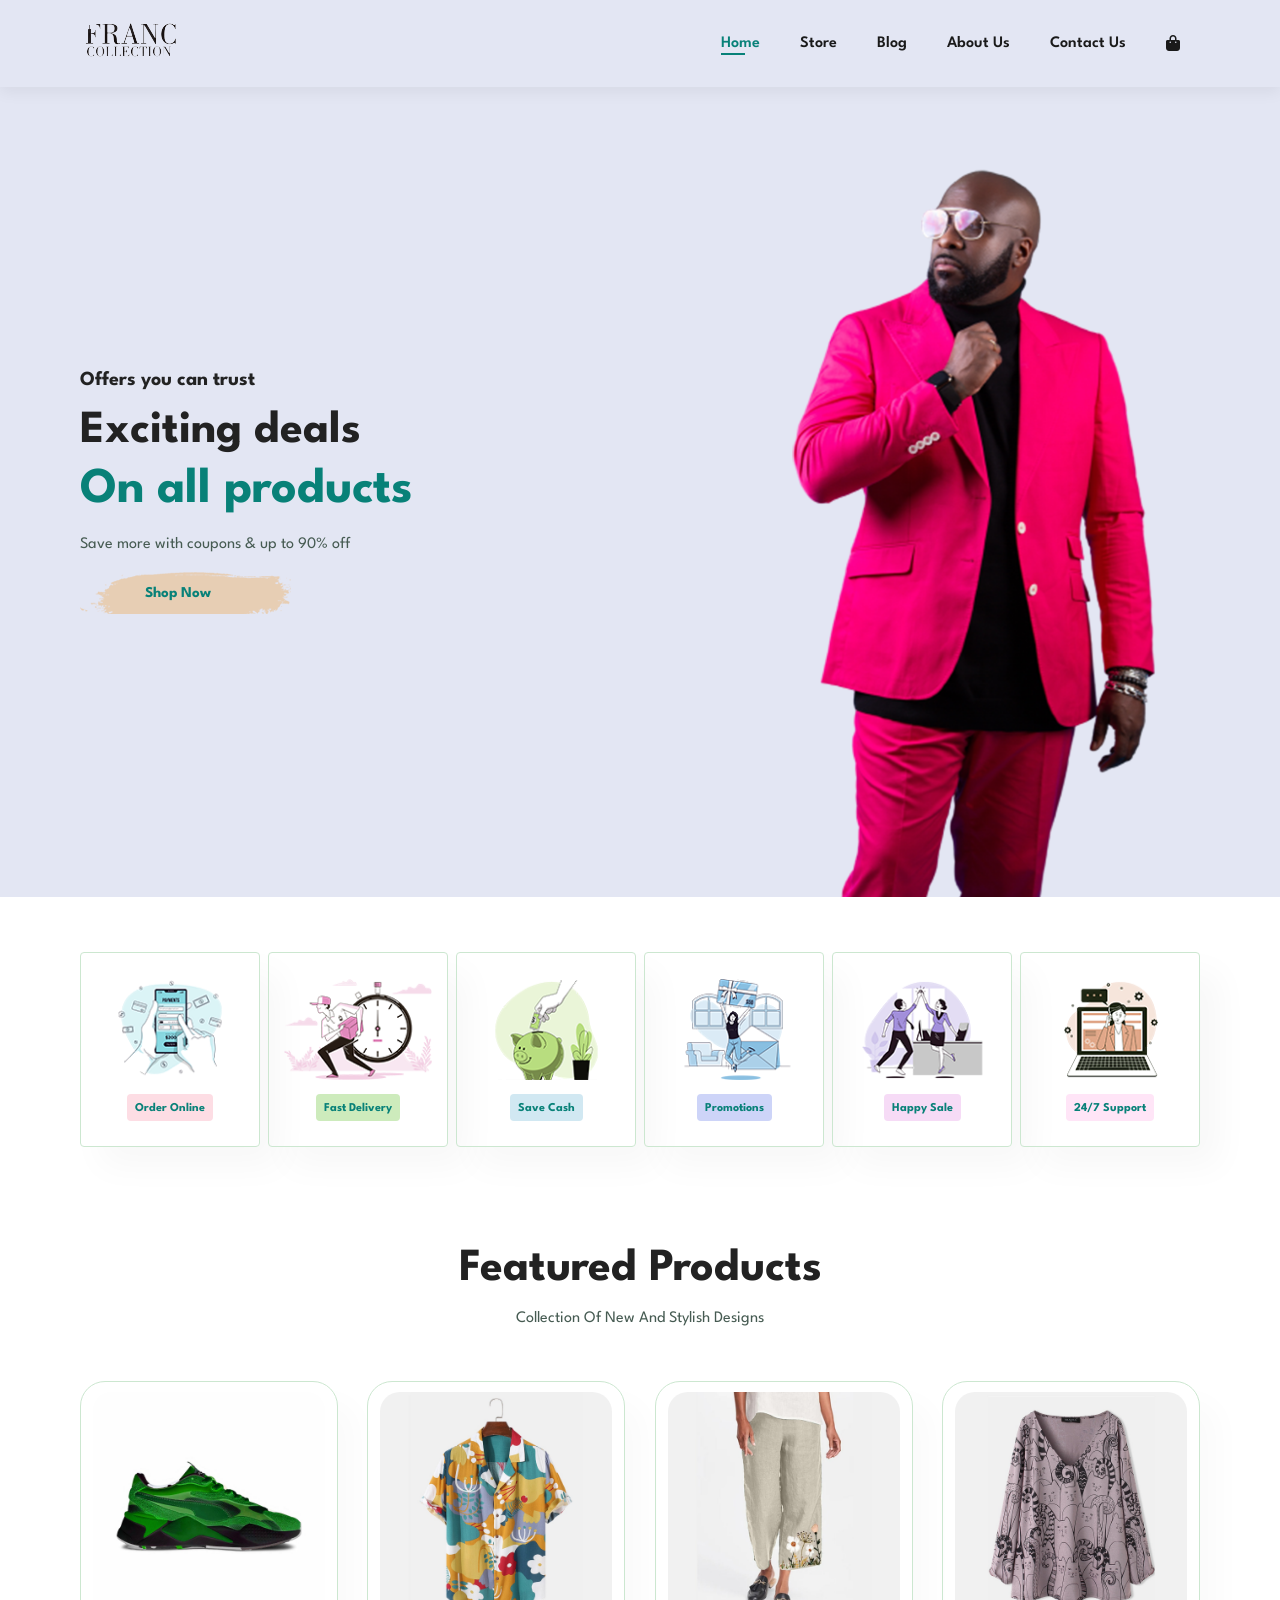
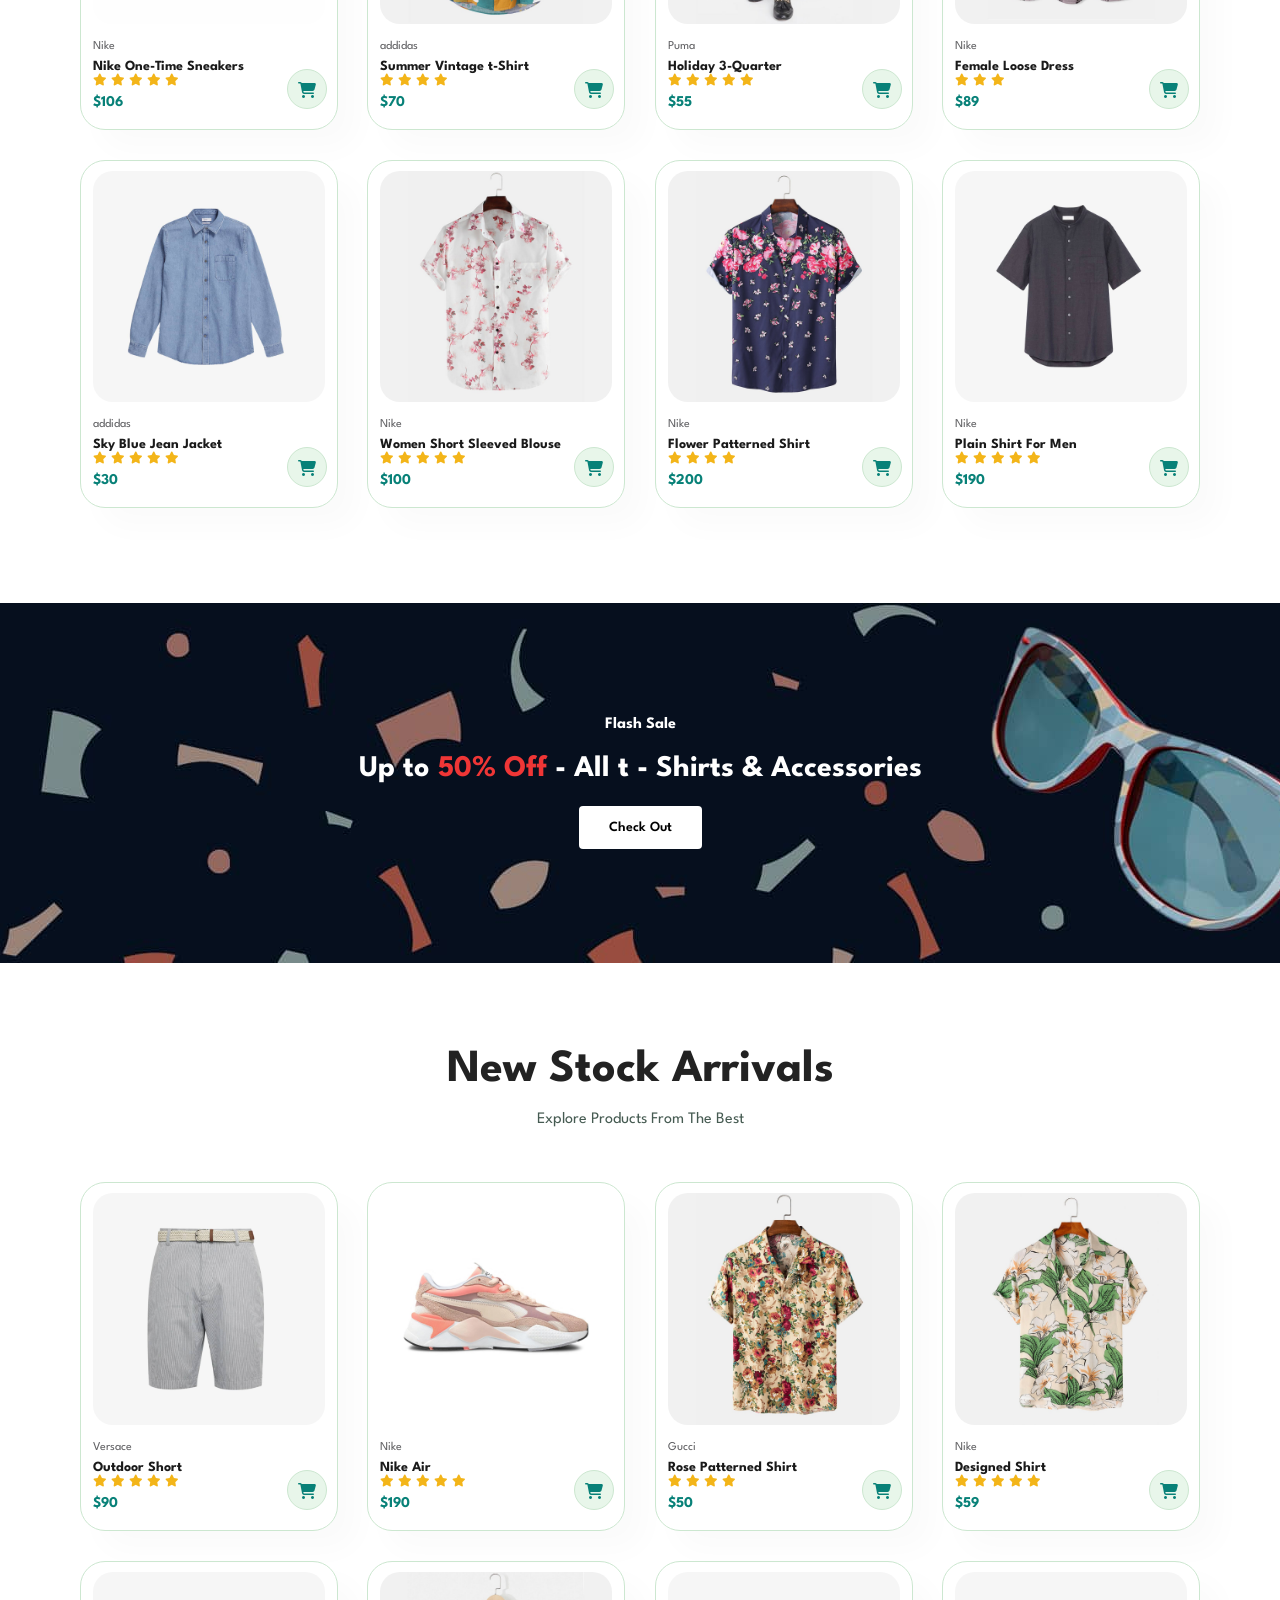
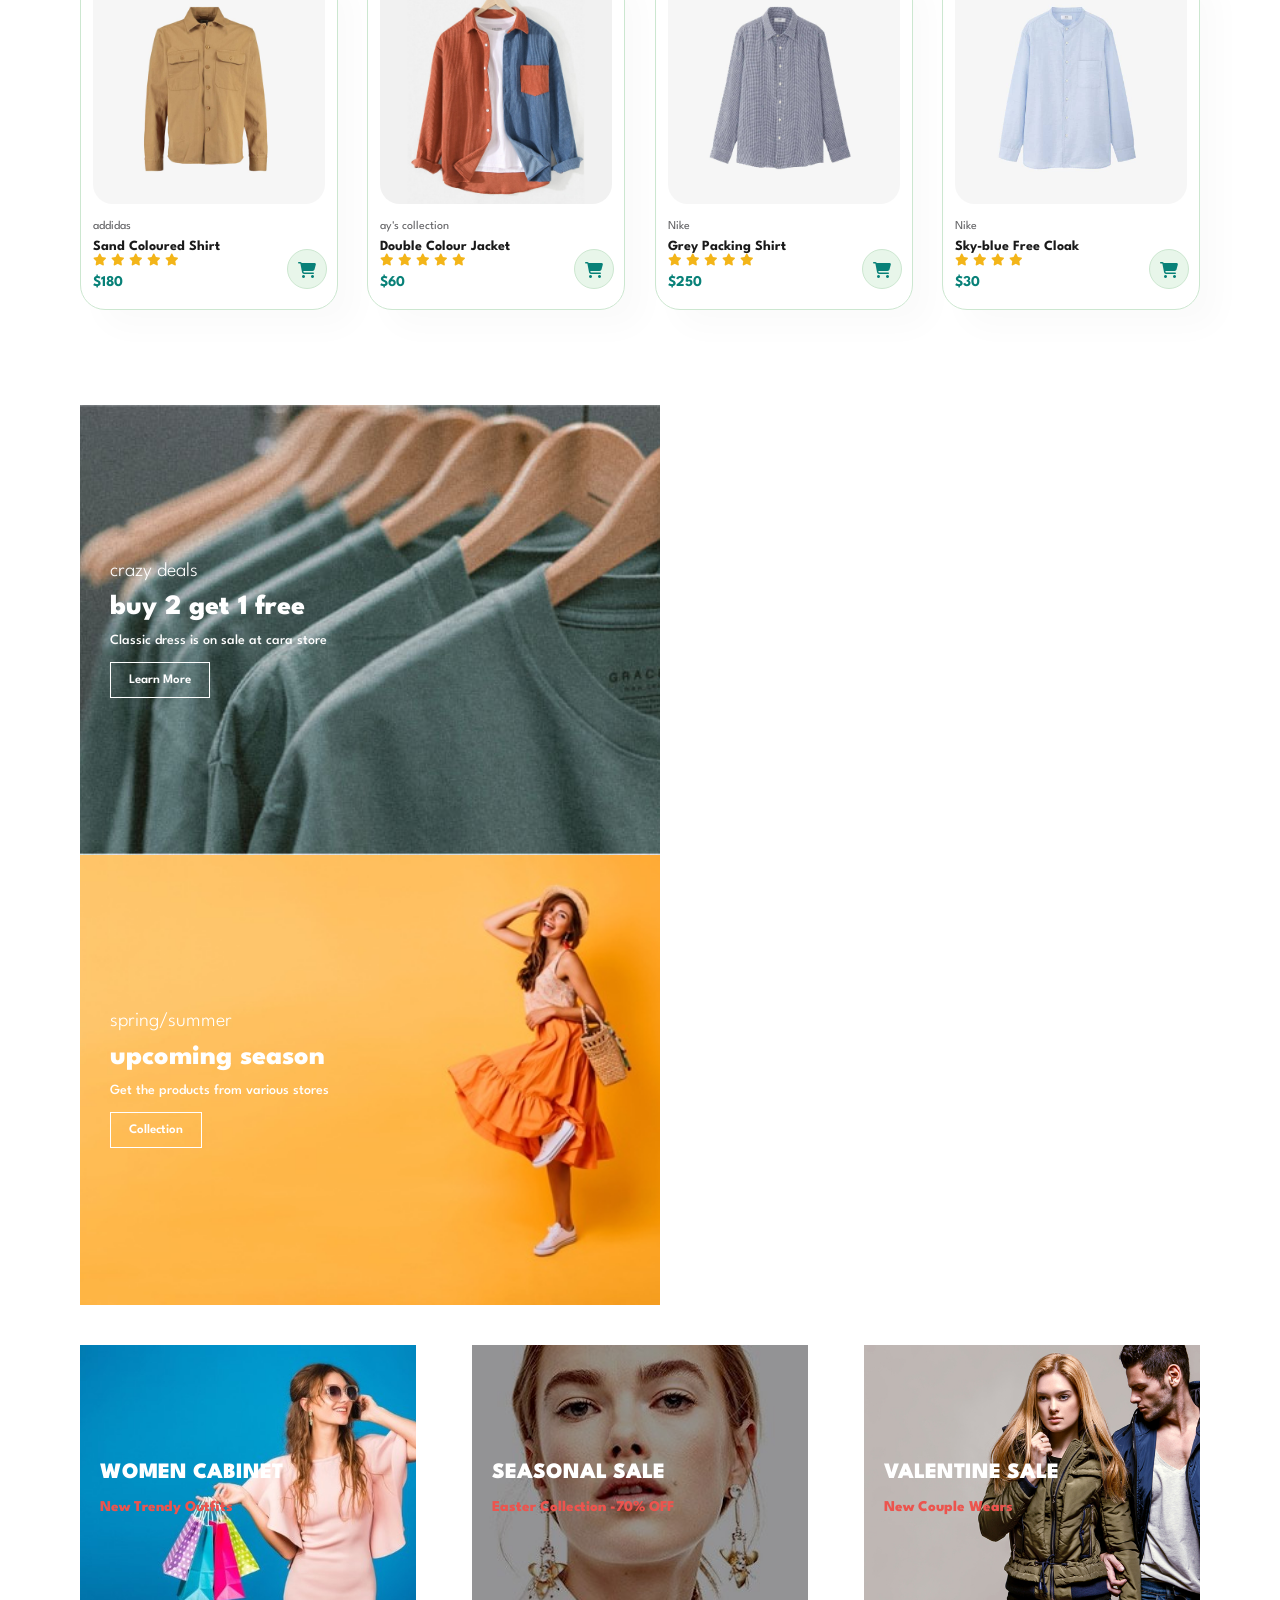
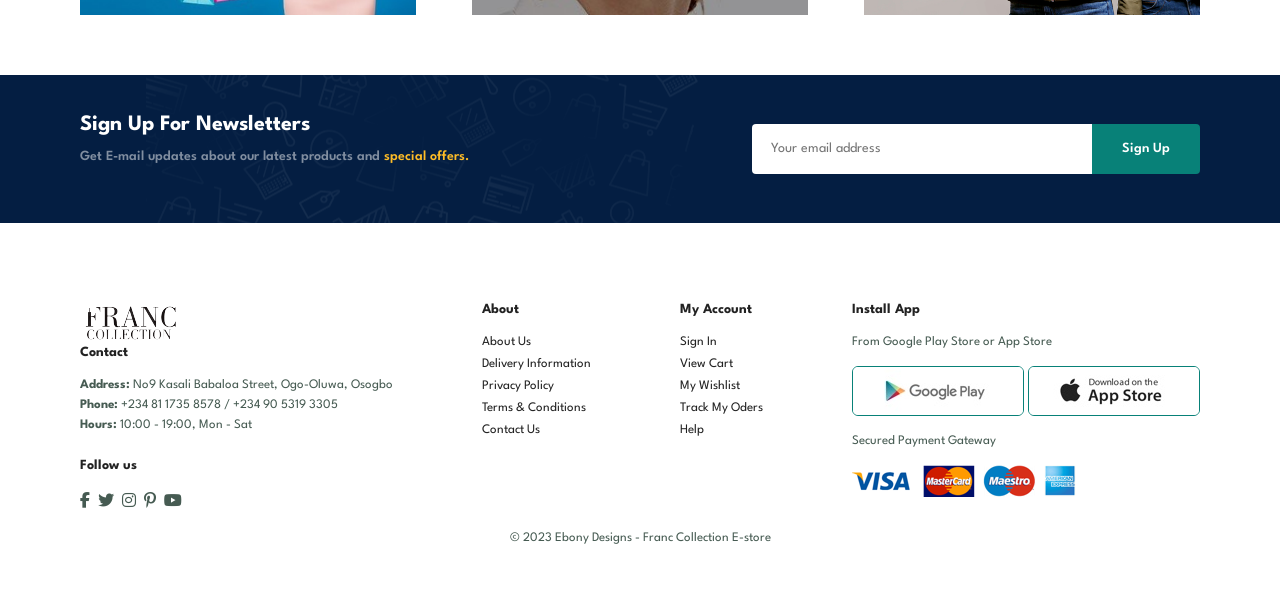
==== index.html @ 23399b06 "Add files via upload" ====
<!DOCTYPE html>
<html lang="en">
<head>
    <meta charset="UTF-8">
    <meta http-equiv="X-UA-Compatible" content="IE=edge">
    <meta name="viewport" content="width=device-width, initial-scale=1.0">
    <title>Franc</title>
    <link rel="stylesheet" href="https://cdnjs.cloudflare.com/ajax/libs/font-awesome/6.4.0/css/all.min.css" integrity="sha512-iecdLmaskl7CVkqkXNQ/ZH/XLlvWZOJyj7Yy7tcenmpD1ypASozpmT/E0iPtmFIB46ZmdtAc9eNBvH0H/ZpiBw==" crossorigin="anonymous" referrerpolicy="no-referrer">
    <link rel="stylesheet" href="style.css">
   
</head>
<body>

    <section id="header">
        <a href="#"><img src="img/franc.png" class="logos" alt="logo"></a>

        <div>
            <ul id="navbar">
                <li><a class="active" href="index.html">Home</a></li>
                <li><a href="store.html">Store</a></li>
                <li><a href="blog.html">Blog</a></li>
                <li><a href="about.html">About Us</a></li>
                <li><a href="contact.html">Contact Us</a></li>
                <li id="lg-bag"><a href="cart.html"><i class="fa-solid fa-shopping-bag"></i></a></li>
                <a href="#" id="close"><i class="fas fa-times"></i></a>
            </ul>
        </div>
        <div id="mobile">
            <a href="cart.html"><i class="fa-solid fa-shopping-bag"></i></a>
            <i id="bar" class="fas fa-outdent"></i>
        </div>
    </section>

    <section id="hero">
        <h4>Offers you can trust</h4>
        <h2>Exciting deals</h2>
        <h1>On all products</h1>
        <p>Save more with coupons & up to 90% off</p>
        <button>Shop Now</button>
 
    </section>

    <section id="feature" class="section-p1">
        <div class="fe-box">
            <img src="/img/features/f1.png">
            <h6> Order Online</h6>
        </div>
        <div class="fe-box">
            <img src="/img/features/f2.png">
            <h6>Fast Delivery</h6>
        </div>
        <div class="fe-box">
            <img src="/img/features/f3.png">
            <h6>Save Cash</h6>
        </div>
        <div class="fe-box">
            <img src="/img/features/f4.png">
            <h6>Promotions</h6>
        </div>
        <div class="fe-box">
            <img src="/img/features/f5.png">
            <h6>Happy Sale</h6>
        </div>
        <div class="fe-box">
            <img src="/img/features/f6.png">
            <h6>24/7 Support</h6>
        </div>
    </section>

    <section id="product1" class="section-p1">
        <h2>Featured Products</h2>
        <p>Collection Of New And Stylish Designs</p>
        <div class="pro-container">
            <div class="pro">
                <img src="img/products/s2.jpg" alt="">
                <div class="des">
                    <span>Nike</span>
                    <h5>Nike One-Time Sneakers</h5>
                    <div class="star">
                        <i class="fas fa-star"></i>
                        <i class="fas fa-star"></i>
                        <i class="fas fa-star"></i>
                        <i class="fas fa-star"></i>
                        <i class="fas fa-star"></i>
                    </div>
                    <h4>$106</h4>
                </div>
                <a href="#"><i class="fas fa-shopping-cart cart"></i></a>
            </div>
            <div class="pro">
                <img src="img/products/f1.jpg" alt="">
                <div class="des">
                    <span>addidas</span>
                    <h5>Summer Vintage t-Shirt</h5>
                    <div class="star">
                        <i class="fas fa-star"></i>
                        <i class="fas fa-star"></i>
                        <i class="fas fa-star"></i>
                        <i class="fas fa-star"></i>
                      </div>
                    <h4>$70</h4>
                </div>
                <a href="#"><i class="fas fa-shopping-cart cart"></i></a>
            </div>
            <div class="pro">
                <img src="img/products/f7.jpg" alt="">
                <div class="des">
                    <span>Puma</span>
                    <h5>Holiday 3-Quarter</h5>
                    <div class="star">
                        <i class="fas fa-star"></i>
                        <i class="fas fa-star"></i>
                        <i class="fas fa-star"></i>
                        <i class="fas fa-star"></i>
                        <i class="fas fa-star"></i>
                    </div>
                    <h4>$55</h4>
                </div>
                <a href="#"><i class="fas fa-shopping-cart cart"></i></a>
            </div>
            <div class="pro">
                <img src="img/products/f8.jpg" alt="">
                <div class="des">
                    <span>Nike</span>
                    <h5>Female Loose Dress</h5>
                    <div class="star">
                        <i class="fas fa-star"></i>
                        <i class="fas fa-star"></i>
                        <i class="fas fa-star"></i>
                    </div>
                    <h4>$89</h4>
                </div>
                <a href="#"><i class="fas fa-shopping-cart cart"></i></a>
            </div>
            <div class="pro">
                <img src="img/products/n5.jpg" alt="">
                <div class="des">
                    <span>addidas</span>
                    <h5>Sky Blue Jean Jacket</h5>
                    <div class="star">
                        <i class="fas fa-star"></i>
                        <i class="fas fa-star"></i>
                        <i class="fas fa-star"></i>
                        <i class="fas fa-star"></i>
                        <i class="fas fa-star"></i>
                    </div>
                    <h4>$30</h4>
                </div>
                <a href="#"><i class="fas fa-shopping-cart cart"></i></a>
            </div>
            <div class="pro">
                <img src="img/products/f4.jpg" alt="">
                <div class="des">
                    <span>Nike</span>
                    <h5>Women Short Sleeved Blouse</h5>
                    <div class="star">
                        <i class="fas fa-star"></i>
                        <i class="fas fa-star"></i>
                        <i class="fas fa-star"></i>
                        <i class="fas fa-star"></i>
                        <i class="fas fa-star"></i>
                    </div>
                    <h4>$100</h4>
                </div>
                <a href="#"><i class="fas fa-shopping-cart cart"></i></a>
            </div>
            <div class="pro">
                <img src="img/products/n7.jpg" alt="">
                <div class="des">
                    <span>Nike</span>
                    <h5>Flower Patterned Shirt</h5>
                    <div class="star">
                        <i class="fas fa-star"></i>
                        <i class="fas fa-star"></i>
                        <i class="fas fa-star"></i>
                        <i class="fas fa-star"></i>
                    </div>
                    <h4>$200</h4>
                </div>
                <a href="#"><i class="fas fa-shopping-cart cart"></i></a>
            </div>
            <div class="pro">
                <img src="img/products/n8.jpg" alt="">
                <div class="des">
                    <span>Nike</span>
                    <h5>Plain Shirt For Men</h5>
                    <div class="star">
                        <i class="fas fa-star"></i>
                        <i class="fas fa-star"></i>
                        <i class="fas fa-star"></i>
                        <i class="fas fa-star"></i>
                        <i class="fas fa-star"></i>
                    </div>
                    <h4>$190</h4>
                </div>
                <a href="#"><i class="fas fa-shopping-cart cart"></i></a>
            </div>
        </div>
    </section>

    <section id="banner" class="section-m1">

        <h4>Flash Sale</h4>
        <h2>Up to <span>50% Off</span> - All t - Shirts & Accessories</h2>
        <button class="normal">Check Out</button>
    </section>
    
    <section id="product1" class="section-p1">
        <h2>New Stock Arrivals</h2>
        <p>Explore Products From The Best </p>
        <div class="pro-container">
            <div class="pro">
                <img src="img/products/b11.jpg" alt="">
                <div class="des">
                    <span>Versace</span>
                    <h5>Outdoor Short</h5>
                    <div class="star">
                        <i class="fas fa-star"></i>
                        <i class="fas fa-star"></i>
                        <i class="fas fa-star"></i>
                        <i class="fas fa-star"></i>
                        <i class="fas fa-star"></i>
                    </div>
                    <h4>$90</h4>
                </div>
                <a href="#"><i class="fas fa-shopping-cart cart"></i></a>
            </div>
            <div class="pro">
                <img src="img/products/b1.jpg" alt="">
                <div class="des">
                    <span>Nike</span>
                    <h5>Nike Air</h5>
                    <div class="star">
                        <i class="fas fa-star"></i>
                        <i class="fas fa-star"></i>
                        <i class="fas fa-star"></i>
                        <i class="fas fa-star"></i>
                        <i class="fas fa-star"></i>
                    </div>
                    <h4>$190</h4>
                </div>
                <a href="#"><i class="fas fa-shopping-cart cart"></i></a>
            </div>
            <div class="pro">
                <img src="img/products/b2.jpg" alt="">
                <div class="des">
                    <span>Gucci</span>
                    <h5>Rose Patterned Shirt</h5>
                    <div class="star">
                        <i class="fas fa-star"></i>
                        <i class="fas fa-star"></i>
                        <i class="fas fa-star"></i>
                        <i class="fas fa-star"></i>
                    </div>
                    <h4>$50</h4>
                </div>
                <a href="#"><i class="fas fa-shopping-cart cart"></i></a>
            </div>
            <div class="pro">
                <img src="img/products/b3.jpg" alt="">
                <div class="des">
                    <span>Nike</span>
                    <h5>Designed Shirt</h5>
                    <div class="star">
                        <i class="fas fa-star"></i>
                        <i class="fas fa-star"></i>
                        <i class="fas fa-star"></i>
                        <i class="fas fa-star"></i>
                        <i class="fas fa-star"></i>
                    </div>
                    <h4>$59</h4>
                </div>
                <a href="#"><i class="fas fa-shopping-cart cart"></i></a>
            </div>
            <div class="pro">
                <img src="img/products/b4.jpg" alt="">
                <div class="des">
                    <span>addidas</span>
                    <h5>Sand Coloured Shirt</h5>
                    <div class="star">
                        <i class="fas fa-star"></i>
                        <i class="fas fa-star"></i>
                        <i class="fas fa-star"></i>
                        <i class="fas fa-star"></i>
                        <i class="fas fa-star"></i>
                    </div>
                    <h4>$180</h4>
                </div>
                <a href="#"><i class="fas fa-shopping-cart cart"></i></a>
            </div>
            <div class="pro">
                <img src="img/products/b5.jpg" alt="">
                <div class="des">
                    <span>ay's collection</span>
                    <h5>Double Colour Jacket</h5>
                    <div class="star">
                        <i class="fas fa-star"></i>
                        <i class="fas fa-star"></i>
                        <i class="fas fa-star"></i>
                        <i class="fas fa-star"></i>
                        <i class="fas fa-star"></i>
                    </div>
                    <h4>$60</h4>
                </div>
                <a href="#"><i class="fas fa-shopping-cart cart"></i></a>
            </div>
            <div class="pro">
                <img src="img/products/b7.jpg" alt="">
                <div class="des">
                    <span>Nike</span>
                    <h5>Grey Packing Shirt</h5>
                    <div class="star">
                        <i class="fas fa-star"></i>
                        <i class="fas fa-star"></i>
                        <i class="fas fa-star"></i>
                        <i class="fas fa-star"></i>
                        <i class="fas fa-star"></i>
                    </div>
                    <h4>$250</h4>
                </div>
                <a href="#"><i class="fas fa-shopping-cart cart"></i></a>
            </div>
            <div class="pro">
                <img src="img/products/b8.jpg" alt="">
                <div class="des">
                    <span>Nike</span>
                    <h5>Sky-blue Free Cloak</h5>
                    <div class="star">
                        <i class="fas fa-star"></i>
                        <i class="fas fa-star"></i>
                        <i class="fas fa-star"></i>
                        <i class="fas fa-star"></i>
                    </div>
                    <h4>$30</h4>
                </div>
                <a href="#"><i class="fas fa-shopping-cart cart"></i></a>
            </div>
        </div>
    </section>

    <section id="sm-banner" class="section-p1">
        <div class="banner-box">
            <h4>crazy deals</h4>
            <h2>buy 2 get 1 free</h2>
            <span>Classic dress is on sale at cara store</span>
            <button class="white">Learn More</button>
        </div>
         <div class="banner-box banner-box2">
            <h4>spring/summer</h4>
            <h2>upcoming season</h2>
            <span>Get the products from various stores </span>
            <button class="white">Collection</button>
        </div>
    </section>

    <section id="banner-3">
        <div class="banner-box">
            <h2>WOMEN CABINET </h2>
            <h3>New Trendy Outfits</h3>
         </div>
         <div class="banner-box banner-box2">
            <h2>SEASONAL SALE</h2>
            <h3>Easter Collection -70% OFF</h3>
         </div>
         <div class="banner-box banner-box3">
            <h2>VALENTINE SALE</h2>
            <h3>New Couple Wears</h3>
         </div>
    </section>

    <section id="newsletter" class="section-p1 section-m1">
        <div class="newstext">
            <h4>Sign Up For Newsletters</h4>
            <p>Get E-mail updates about our latest products and <span>special offers.</span></p>
        </div>
        <div class="form">
            <input type="text" placeholder="Your email address">
            <button  class="normal">Sign Up</button>
        </div>
    </section>

    <footer class="section-p1">
        <div class="col">
            <img src="img/franc.png" alt="">
            <h4>Contact</h4>
            <p><strong>Address:</strong> No9 Kasali Babaloa Street, Ogo-Oluwa, Osogbo</p>
            <p><strong>Phone:</strong> +234 81 1735 8578 / +234 90 5319 3305</p>
            <p><strong>Hours:</strong> 10:00 - 19:00, Mon - Sat</p>
            <div class="follow">
                <h4>Follow us</h4>
                <div class="icon">
                    <i class="fab fa-facebook-f"></i>
                    <i class="fab fa-twitter"></i>
                    <i class="fab fa-instagram"></i>
                    <i class="fab fa-pinterest-p"></i>
                    <i class="fab fa-youtube"></i>
                </div>
            </div>
        </div>

        <div class="col">
            <h4>About</h4>
            <a href="#">About Us</a>
            <a href="#">Delivery Information</a>
            <a href="#">Privacy Policy</a>
            <a href="#">Terms & Conditions</a>
            <a href="#">Contact Us</a>
        </div>

        <div class="col">
            <h4>My Account</h4>
            <a href="#">Sign In</a>
            <a href="#">View Cart</a>
            <a href="#">My Wishlist</a>
            <a href="#">Track My Oders</a>
            <a href="#">Help</a>
        </div>

        <div class="col install">
            <h4>Install App</h4>
            <p>From Google Play Store or App Store</p>
            <div class="row">
                <img src="img/pay/play.jpg" alt="">
                <img src="img/pay/app.jpg" alt="">
            </div>
            <p>Secured Payment Gateway</p> 
            <img class="logo" src="img/pay/pay.png" alt="">
        </div>
        
        <div class="copyright">
            <p>&copy; 2023 Ebony Designs - Franc Collection E-store</p>
        </div>
    </footer>
    

    <script src="script.js"></script>
</body>
</html>
---- style.css ----
@import url('https://fonts.googleapis.com/css2?family=Spartan:wght@100;200;300;400;500;600;800;900&display=swap');
*{
    margin: 0;
    padding: 0;
    box-sizing: border-box;
    font-family: 'Spartan', sans-serif;
}

h1{
    font-size: 50px;
    line-height: 64px;
    color: #222;
}

h2{
    font-size: 46px;
    line-height: 54px;
    color: #222;
}

h4{
    font-size: 20px;
    color: #222;
}

h6{
    font-weight: 700;
    font-size: 12px;
}

p{
    font-size: 16px;
    color: #465b52;
    margin: 15px 0 20px 0;
}

.section-p1{
    padding: 40px 80px;
}

.section-m1{
    margin: 40px 0;
}

button.normal{
    font-size: 14px;
    font-weight: 600;
    padding: 15px 30px;
    color: #000;
    background-color: #fff;
    border-radius: 4px;
    cursor: pointer;
    border: none;
    outline: none;
    transition: 0.2s;
}

button.white{
    font-size: 13px;
    font-weight: 600;
    padding: 11px 18px;
    color: #fff;
    background-color: transparent;
    cursor: pointer;
    border: 1px solid #fff;
    outline: none;
    transition: 0.2s;
}

body{
    width: 100%;
}

/* Header Part */
#header{
    display: flex;
    align-items: center;
    justify-content: space-between;
    padding: 20px 80px;
    background: #e3e6f3;
    box-shadow: 0 5px 15px rgba(0, 0, 0, 0.06);
    z-index: 999;
    position: sticky;
    top: 0;
    left: 0;
}

#navbar{
    display: flex;
    align-items: center;
    justify-content: center;
}

#navbar li{
    list-style: none;
    padding: 0 20px;
    position: relative;
}

#navbar li a{
    text-decoration: none;
    font-size: 16px;
    font-weight: 600;
    color: #1a1a1a;
    transition: 0.3s ease;
}

#navbar li a:hover,
#navbar li a.active{
    color: #088178; 
}

#navbar li a.active::after,
#navbar li a:hover::after{
    content: "";
    width: 30%;
    height: 2px;
    background: #088178;
    position: absolute;
    bottom: -4px;
    left: 20px;
}

#mobile{
    display: none;
    align-items: center;

}

#close{
    display: none;
}

/* Home Page */
#hero{
    background-image: url("img/cover.png");
    height: 90vh;
    width: 100%;
    background-size: cover;
    background-position: top 25% right 0;
    padding: 0 80px;
    display: flex;
    flex-direction: column;
    align-items: flex-start;
    justify-content: center;
}

#hero h4{
    padding-bottom: 15px;
}

#hero h1{
    color: #088178;
}

#hero button{
    background-image: url("img/button.png");
    background-repeat: no-repeat;
    background-color: transparent;
    color: #088178;
    border: 0;
    padding: 14px 80px 14px 65px;
    cursor: pointer;
    font-weight: 700;
    font-size: 15px;
}

#feature {
    display: flex;
    align-items: center;
    justify-content: space-between;
    flex-wrap: wrap;
}

#feature .fe-box{
    width: 180px;
    text-align: center;
    padding: 25px 15px;
    box-shadow: 20px 20px 34px rgba(0, 0, 0, 0.03);
    border: 1px solid #cce7d0;
    border-radius: 4px;
    margin: 15px 0;
}

#feature .fe-box:hover{
    box-shadow: 10px 10px 54px rgba(70, 62, 221, 0.1);
}

#feature .fe-box img{
    width: 100%;
    margin-bottom: 10px;
}

#feature .fe-box h6{
    padding: 9px 8px 6px 8px;
    display: inline-block;
    line-height: 1;
    border-radius: 4px;
    color: #088178;
    background-color: #fddde4;
}

#feature .fe-box:nth-child(2) h6{
    background-color: #cdebbc;
}

#feature .fe-box:nth-child(3) h6{
    background-color: #d1e8f2;
}

#feature .fe-box:nth-child(4) h6{
    background-color: #cdd4f8;
}

#feature .fe-box:nth-child(5) h6{
    background-color: #f6dbf6;
}

#feature .fe-box:nth-child(6) h6{
    background-color: #ffe5f7;
}

#product1{
    text-align: center;
}

#product1 .pro-container{
    display: flex;
    justify-content: space-between;
    padding-top: 20px;
    flex-wrap: wrap;
}

#product1 .pro{
    width: 23%;
    min-width: 250px;
    padding: 10px 12px;
    border: 1px solid #cce7d0;
    border-radius: 25px;
    cursor: pointer;
    box-shadow: 20px 20px 30px rgba(0, 0, 0, 0.02);
    margin: 15px 0;
    transition: 0.2s ease;
    position: relative;
}

#product1 .pro:hover{
    box-shadow: 20px 20px 30px rgba(0, 0, 0, 0.06);
}

#product1 .pro img{
    width: 100%;
    border-radius: 20px;
}

#product1 .pro .des{
    text-align: start;
    padding: 10px 0;
}

#product1 .pro .des span{
    color: #606063;
    font-size: 12px;

}

#product1 .pro .des h5{
    padding-top: 7px;
    color: #1a1a1a;
    font-size: 14px;
}

#product1 .pro .des i {
    font-size: 12px;
    color: rgb(243, 181, 25);
}

#product1 .pro .des h4{
    padding-top: 7px;
    font-size: 15px;
    font-weight: 700;
    color: #088178;
}

#product1 .pro .cart{
    width: 40px;
    height: 40px;
    line-height: 40px;
    border-radius: 50px;
    background-color: #e8f6ea;
    color: #088178;
    border: 1px solid #cce7d0;
    position: absolute;
    bottom: 20px;
    right: 10px;
}

#banner{
    display: flex;
    flex-direction: column;
    justify-content: center;
    align-items: center;
    text-align: center;
    background-image: url("img/banner/b2.jpg");
    width: 100%;
    height: 40vh;
    background-size: cover;
    background-position: center;
}

#banner h4{
    color: #fff;
    font-size: 16px;
}

#banner h2{
    color: #fff;
    font-size: 30px;
    padding: 10px 0;
}

#banner h2 span{
    color: #ef3636;
}

#banner button:hover{
    background: #088178;
    color: #fff;
}

#sm-banner{
    display: flex;
    justify-content: space-between;
    flex-wrap: wrap;
}

#sm-banner .banner-box{
    display: flex;
    flex-direction: column;
    justify-content: center;
    align-items: flex-start;
    background-image: url("img/banner/b10.jpg");
    min-width: 580px;
    height: 50vh;
    background-size: cover;
    background-position: center;
    padding: 30px;
}

#sm-banner .banner-box2{
    background-image: url("img/banner/b17.jpg");
}

#sm-banner h4{
    color: #fff;
    font-size: 20px;
    font-weight: 300;
}

#sm-banner h2{
    color: #fff;
    font-size: 28px;
    font-weight: 800;
}

#sm-banner span{
    color: #fff;
    font-size: 14px;
    font-weight: 500;
    padding-bottom: 15px;
}

#sm-banner .banner-box:hover button{
    background: #088178;
    border: 1px solid #088178;
}

#banner-3{
    display: flex;
    justify-content: space-between;
    flex-wrap: wrap;
    padding: 0 80px;
}

#banner-3 .banner-box{
    display: flex;
    flex-direction: column;
    justify-content: center;
    align-items: flex-start;
    background-image: url("img/banner/b18.jpg");
    min-width: 30%;
    height: 30vh;
    background-size: cover;
    background-position: center;
    padding: 20px;
    margin-bottom: 20px;
}

#banner-3 .banner-box2{
    background-image: url("img/banner/b7.jpg");
}

#banner-3 .banner-box3{
    background-image: url("img/banner/b4.jpg");
}

#banner-3 h2{
    color: #fff;
    font-weight: 900;
    font-size: 22px;
}

#banner-3 h3{
    color: #ec544e;
    font-weight: 800;
    font-size: 15px;
}

#newsletter{
    display: flex;
    justify-content: space-between;
    flex-wrap: wrap;
    align-items: center;
    background-image: url("img/banner/b14.png");
    background-repeat: no-repeat;
    background-position: 20% 30%;
    background-color: #041e42;
}

#newsletter h4{
    font-size: 22px;
    font-weight: 700;
    color: #fff;
}

#newsletter p{
    font-size: 14px;
    font-weight: 600;
    color: #818ea0;
}

#newsletter p span{
    color: #ffbd27;
}

#newsletter .form{
    display: flex;
    width: 40%;
}

#newsletter input{
    height: 3.125rem;
    padding: 0 1.25em;
    font-size: 14px;
    width: 100%;
    border: 1px solid transparent;
    border-radius: 4px;
    outline: none;
    border-top-right-radius: 0;
    border-bottom-right-radius: 0;
}

#newsletter button{
    background-color: #088178;
    color: #fff;
    white-space: nowrap;
    border-top-left-radius: 0;
    border-bottom-left-radius: 0;
}

footer{
    display: flex;
    flex-wrap: wrap;
    justify-content: space-between;
}

footer .col{
    display: flex;
    flex-direction: column;
    align-items: flex-start;
    margin-bottom: 20px;
}

footer .logo{
    margin-bottom: 30px;
}

footer h4{
    font-size: 14px;
    padding-bottom: 20px;
}

footer p{
    font-size: 13px;
    margin: 0 0 8px 0;
}

footer a{
    font-size: 13px;
    text-decoration: none;
    color: #222;
    margin-bottom: 10px;
}

footer .follow{
    margin-top: 20px;
}

footer .follow i{
    color: #465b52;
    padding-right: 4px;
    cursor: pointer;
}

footer .install .row img{
    border: 1px solid #088178;
    border-radius: 6px;
}

footer .install img{
    margin: 10px 0 15px 0;
}

footer .follow i:hover,
footer a:hover{
    color: #088178;
}


footer .copyright{
    width: 100%;
    text-align: center;
}

/*Store Page*/
#page-header{
    background-image: url("img/banner/b1.jpg");
    width: 100%;
    height: 40vh;
    background-size: cover;
    display: flex;
    justify-content: center;
    text-align: center;
    flex-direction: column;
    padding: 14px;
}

#page-header h2,
#page-header p{
    color: #fff;
}

#pagination{
    text-align: center;
}

#pagination a{
    text-decoration: none;
    background-color: #088178;
    padding: 15px 20px;
    border-radius: 4px;
    color: #fff;
    font-weight: 600;
}

#pagination a i{
    font-size: 16px;
    font-weight: 600;
}

/* Single Product */

#prodetails{
    display: flex;
    margin-top: 20px;
}

#prodetails .single-pro-image{
    width: 40%;
    margin-right: 50px;
}

.small-img-group{
    display: flex;
    justify-content: space-between;
}

.small-img-col{
    flex-basis: 24%;
    cursor: pointer;
}

#prodetails .single-pro-details{
    width: 50%;
    padding-top: 30px;
}

#prodetails .single-pro-details h4{
    padding: 40px 0 20px 0;
}

#prodetails .single-pro-details h2{
    font-size: 26px;
}

#prodetails .single-pro-details select{
    display: block;
    padding: 5px 10px;
    margin-bottom: 10px;
}

#prodetails .single-pro-details input{
    width: 50px;
    height: 47px;
    padding-left: 10px;
    font-size: 16px;
    margin-right: 10px;
}

#prodetails .single-pro-details input:focus{
    outline: none;
}

#prodetails .single-pro-details button{
    background: #088178;
    color: #fff;
}

#prodetails .single-pro-details span{
    line-height: 25px;
}

/*Blog Page*/
#page-header.blog-header{
    background-image: url(img/banner/b19.jpg);
}

#blog{
    padding: 150px 150px 0 150px;
}

#blog .blog-box{
    display: flex;
    align-items: center;
    width: 100%;
    position: relative;
    padding-bottom: 90px;
}

#blog .blog-img{
    width: 50%;
    margin-right: 40px;
}

#blog img{
    width: 100%;
    height: 300px;
    object-fit: cover;
}

#blog .blog-details{
    width: 50%;
}

#blog .blog-details a{
    text-decoration: none;
    font-size: 11px;
    color: #000;
    font-weight: 700;
    position: relative;
}

#blog .blog-details a::after{
    content: "";
    width: 50px;
    height: 1px;
    background-color: #000;
    position: absolute;
    top: 4px;
    right: -60px;
}

#blog .blog-details a:hover{
    color: #088178;
    transition: 0.3s;
}

#blog .blog-details a:hover::after{
    background-color: #088178;
}

#blog .blog-box h1{
    position: absolute;
    top: -40px;
    left: 0;
    font-size: 70px;
    font-weight: 700;
    color: #c9cbce;
    z-index: -9;
}

/*About Page*/
#page-header.about-header{
    background-image: url(img/about/banner.png);
}

#about-head{
    display: flex;
    align-items: center;
}

#about-head img{
    width: 50%;
    height: auto;
}

#about-head div{
    padding-left: 40px;
}

#about-app{
    text-align: center;
}

#about-app .video{
    width: 70%;
    height: 100%;
    margin: 30px auto 0 auto;
}

#about-app .video video{
    width: 100%;
    height: 100%;
    border-radius: 30px;
}

/*Contact Page*/
#contact-details{
    display: flex;
    align-items: center;
    justify-content: space-between;
}

#contact-details .details{
    width: 40%;
}

#contact-details .details span,
#form-details form span{
    font-size: 12px;
}

#contact-details .details h2,
#form-details form h2{
    font-size: 26px;
    line-height: 35px;
    padding: 20px 0;
}

#contact-details .details h3{
    font-size: 16px;
    padding-bottom: 15px;
}

#contact-details .details li{
    list-style: none;
    display: flex;
    padding: 10px 0;
}

#contact-details .details li i{
    font-size: 14px;
    padding-right: 22px;
}

#contact-details .details li p{
    margin: 0;
    font-size: 14px;
}

#contact-details .map iframe{
    width: 100%;
    height: 100%;
}

#contact-details .map{
    width: 55%;
    height: 400px;
}

#form-details{
    display: flex;
    justify-content: space-between;
    margin: 30px;
    padding: 80px;
    border: 1px solid #e1e1e1;
}

#form-details form{
    width: 65%;
    display: flex;
    flex-direction: column;
    align-items: flex-start;
}

#form-details form input,
#form-details form textarea{
    width: 100%;
    padding: 12px 15px;
    outline: none;
    margin-bottom: 20px;
    border: 1px solid #e1e1e1;
}

#form-details form button{
    background-color: #088178;
    color: #fff;
}

#form-details .people div{
    padding-bottom: 25px;
    display: flex;
    align-items: flex-start;
}

#form-details .people div img{
    width: 65px;
    height: 65px;
    object-fit: cover;
    margin-right: 15px;
}

#form-details .people div p{
    margin: 0;
    font-size: 13px;
    line-height: 25px;
}

#form-details .people div p span{
    display: block;
    font-size: 16px;
    font-weight: 600;
    color: #000;
}

/*Cart Page*/

#cart{
    overflow-x: auto;
}

#cart table{
    width: 100%;
    border-collapse: collapse;
    table-layout: fixed;
    white-space: nowrap;
}

#cart table img{
    width: 70px;
}

#cart table td:nth-child(1){
    width: 100px;
    text-align: center;
}

#cart table td:nth-child(2){
    width: 150px;
    text-align: center;
}

#cart table td:nth-child(3){
    width: 250px;
    text-align: center;
}

#cart table td:nth-child(4),
#cart table td:nth-child(5),
#cart table td:nth-child(6){
    width: 150px;
    text-align: center;
}

#cart table td:nth-child(5) input{
    width: 70px;
    padding: 10px 5px 10px 15px;
}

#cart table thead{
    border: 1px solid #e2e9e1;
    border-left: none;
    border-right: none;
}

#cart table thead td{
    font-weight: 700;
    font-size: 13px;
    padding: 18px 0;
}

#cart table tbody tr td{
    padding-top: 15px;
}

#cart table tbody td{
    font-size: 13px;
}

#cart-add{
    display: flex;
    flex-wrap: wrap;
    justify-content: space-between;
}

#coupon{
    width: 50%;
    margin-bottom: 30px;
}

#coupon h3,
#subtotal h3{
    padding-bottom: 15px;
}

#coupon input{
    padding: 10px 20px;
    outline: none;
    width: 60%;
    margin-right: 10px;
    border: 1px solid #e2e9e1;
}

#coupon button,
#subtotal button{
    background-color: #088178;
    color: #fff;
    padding: 12px 20px;
}

#subtotal{
    width: 50%;
    margin-bottom: 30px;
    border: 1px solid #e2e9e1;
    padding: 30px;
}

#subtotal table{
    border-collapse: collapse;
    width: 100%;
    margin-bottom: 20px;
}

#subtotal table td{
    width: 50%;
    border: 1px solid #e2e9e1;
    padding: 10px;
    font-size: 13px;
}


/*Media Query*/

@media (max-width:799px) {
    .section-p1 {
        padding: 40px 40px;
    }

    #navbar {
        display: flex;
        flex-direction: column;
        align-items: flex-start;
        justify-content: flex-start;
        position: fixed;
        top: 0;
        right: -300px;
        height: 100vh;
        width: 300px;
        background-color: #e3e6f3;
        box-shadow: 0 40px 60px rgba(0, 0, 0, 0.1);
        padding: 80px 0 0 10px;
        transition: 0.3s;
    }

    #navbar.active{
        right:0px;
    }

    #navbar li{
        margin-bottom: 25px;
    }

    #mobile{
        display: flex;
        align-items: center;
    }

    #mobile i{
        color: #1a1a1a;
        font-size: 24px;
        padding-left: 20px;
    }

    #close{
        position: absolute;
        top: 30px;
        left: 30px;
        color: #222;
        font-size: 24px;
        display: initial;
    }

    #lg-bag{
        display: none;
    }

    #hero {       
        height: 70vh;
        padding: 0 80px;
        background-position: top 30% right 30%;
    }

    #feature {
        justify-content: center;
    }

    #feature .fe-box {
    margin: 15px 15px;
    }
    
    #product1 .pro-container {
    justify-content: center;
    }

    #product1 .pro{
        margin: 15px;
    }

    #banner {
        height: 20vh;
    }

    #sm-banner .banner-box {
        min-width: 100%;
        height: 30vh;
        padding: 30px;
    }

    #banner-3{
        padding: 0 40px;
    }

    #banner-3 .banner-box{
        width: 100%;
    }

    #newsletter .form{
        width: 70%;
    }

    /*Contact Page*/
    #form-details{
        padding: 40px;
    }
    #form-details form{
        width: 50%;
    }
}

@media (max-width:477px) {
    .section-p1{
        padding: 20px;
    }
    #header {
        padding: 10px 30px;
    }
    h1{
        font-size: 38px;
    }
    h2{
        font-size: 32px;
    }
    #hero {
        padding: 0 20px;
        background-position: top 30% right 20%;
    }
    #feature{
        justify-content: space-between;
    }
    #feature .fe-box{
        width: 155px;
        margin: 0 0 15px 0;
    }
    #product1 .pro{
        width: 100%;
    }
    #banner{
        height: 40vh;
    }
    #sm-banner .banner-box{
        height: 40vh;
    }
    #sm-banner .banner-box2{
        margin-top: 20px;
    }
    #banner-3{
        padding: 0 20px;
    }
    #banner-3 .banner-box{
        width: 100%;
    }
    #newsletter{
        padding: 40px 20px;
    }
    #newsletter .form{
        width: 100%;
    }
    footer .copyright{
        text-align: start;
    }

    /* Single Product */
    #prodetails{
        display: flex;
        flex-direction: column;
    }
    #prodetails .single-pro-image{
        width: 100%;
        margin-right: 0px;
    }
    #prodetails .single-pro-details{
        width: 100%;
    }

    /*Blog Page*/
    #blog{
        padding: 100px 20px 0 20px;
    }
    #blog .blog-box{
        display: flex;
        flex-direction: column;
        align-items: flex-start;
    }
    #blog .blog-img{
        width: 100%;
        margin-right: 0;
        margin-bottom: 30px;
    }
    #blog .blog-details {
        width: 100%;
    }

    /*About Page*/
    #about-head{
        flex-direction: column;
    }
    #about-head img{
        width: 100%;
        margin-bottom: 20px;
    }
    #about-head div{
        padding-left: 0px;
    } 
    #about-app .video{
        width: 100%;
    }

    /*Contact Page*/
    #contact-details{
        flex-direction: column;
    }
    #contact-details .details{
        width: 100%;
        margin-bottom: 30px;
    }
    #contact-details .map{
        width: 100%;
    }
    #form-details{
        margin: 10px;
        padding: 30px 10px;
        flex-wrap: wrap;
    }
    #form-details form{
        width: 100%;
        margin-bottom: 30px;
    }

    /*Cart Page*/
    #cart-add {
        flex-direction: column;
    }
    #coupon {
        width: 100%;
    }
    #subtotal {
        width: 100%;
        padding: 20px;
    }

}
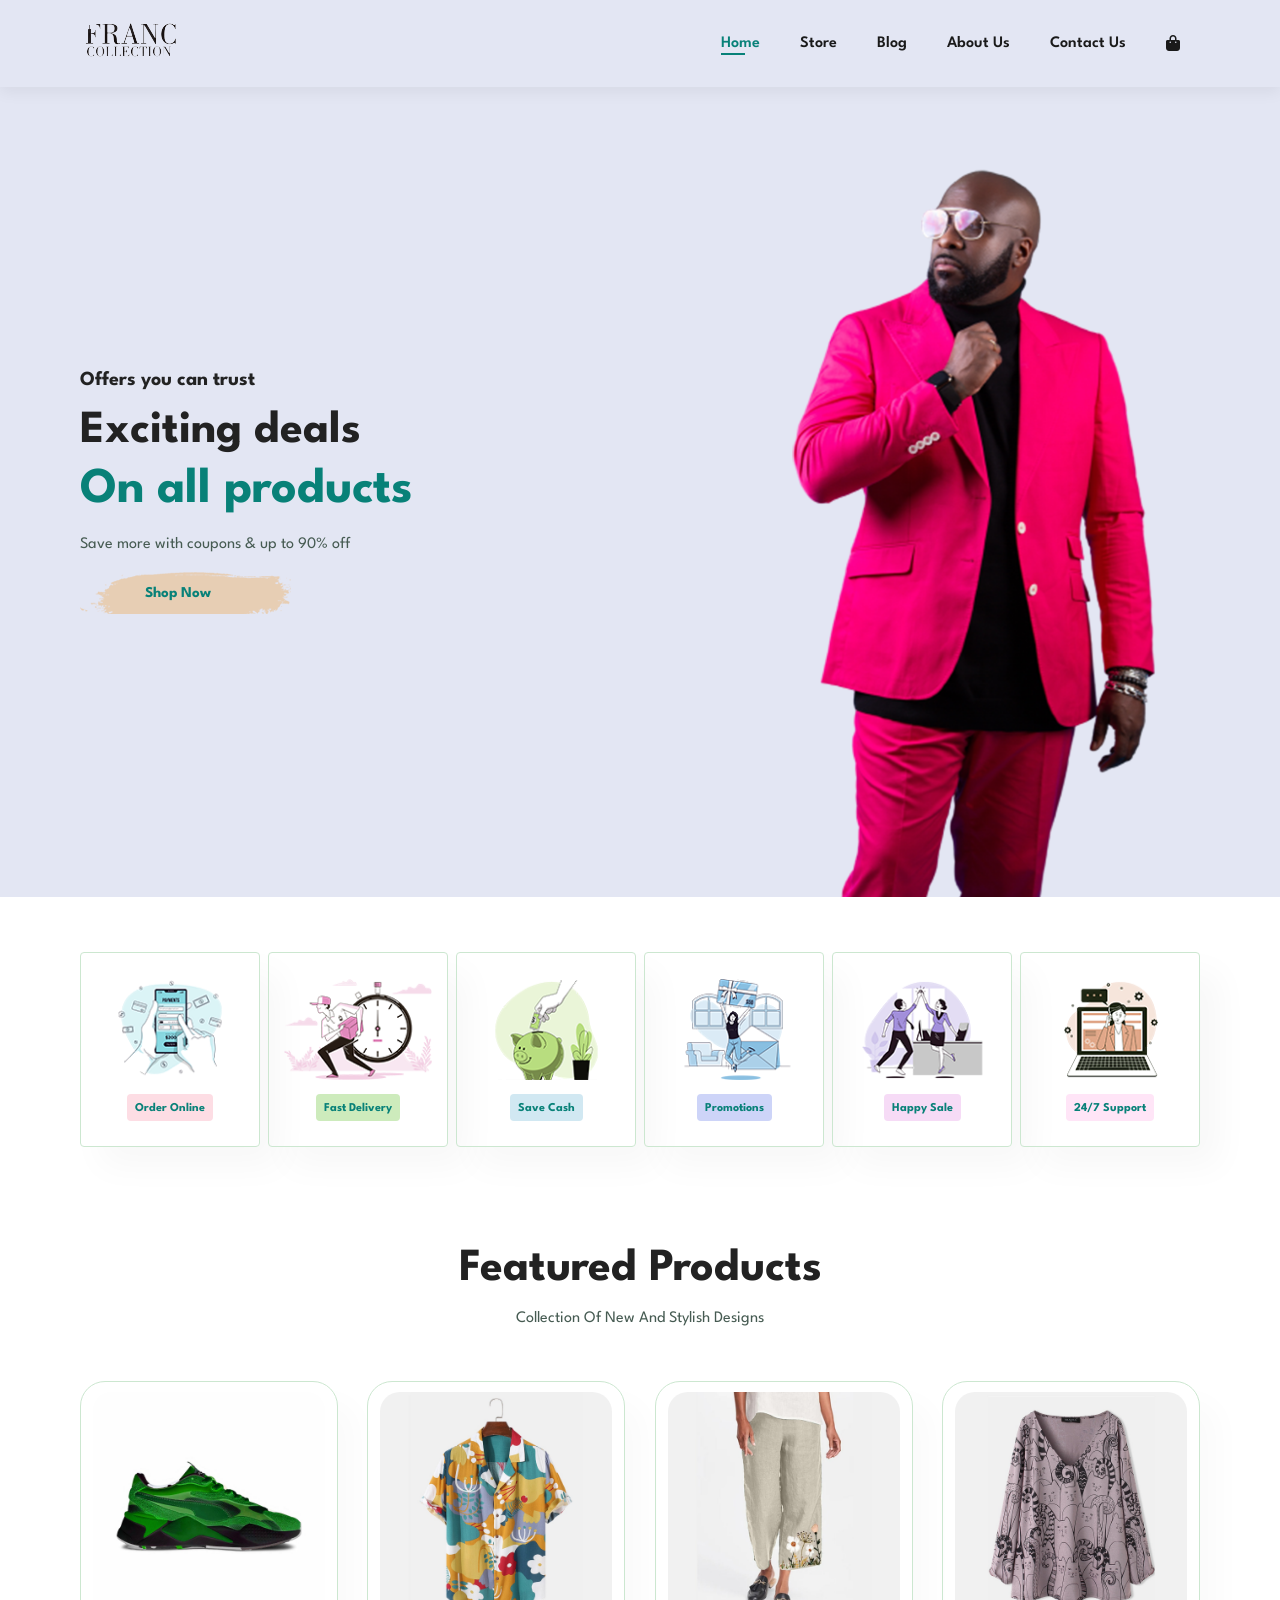
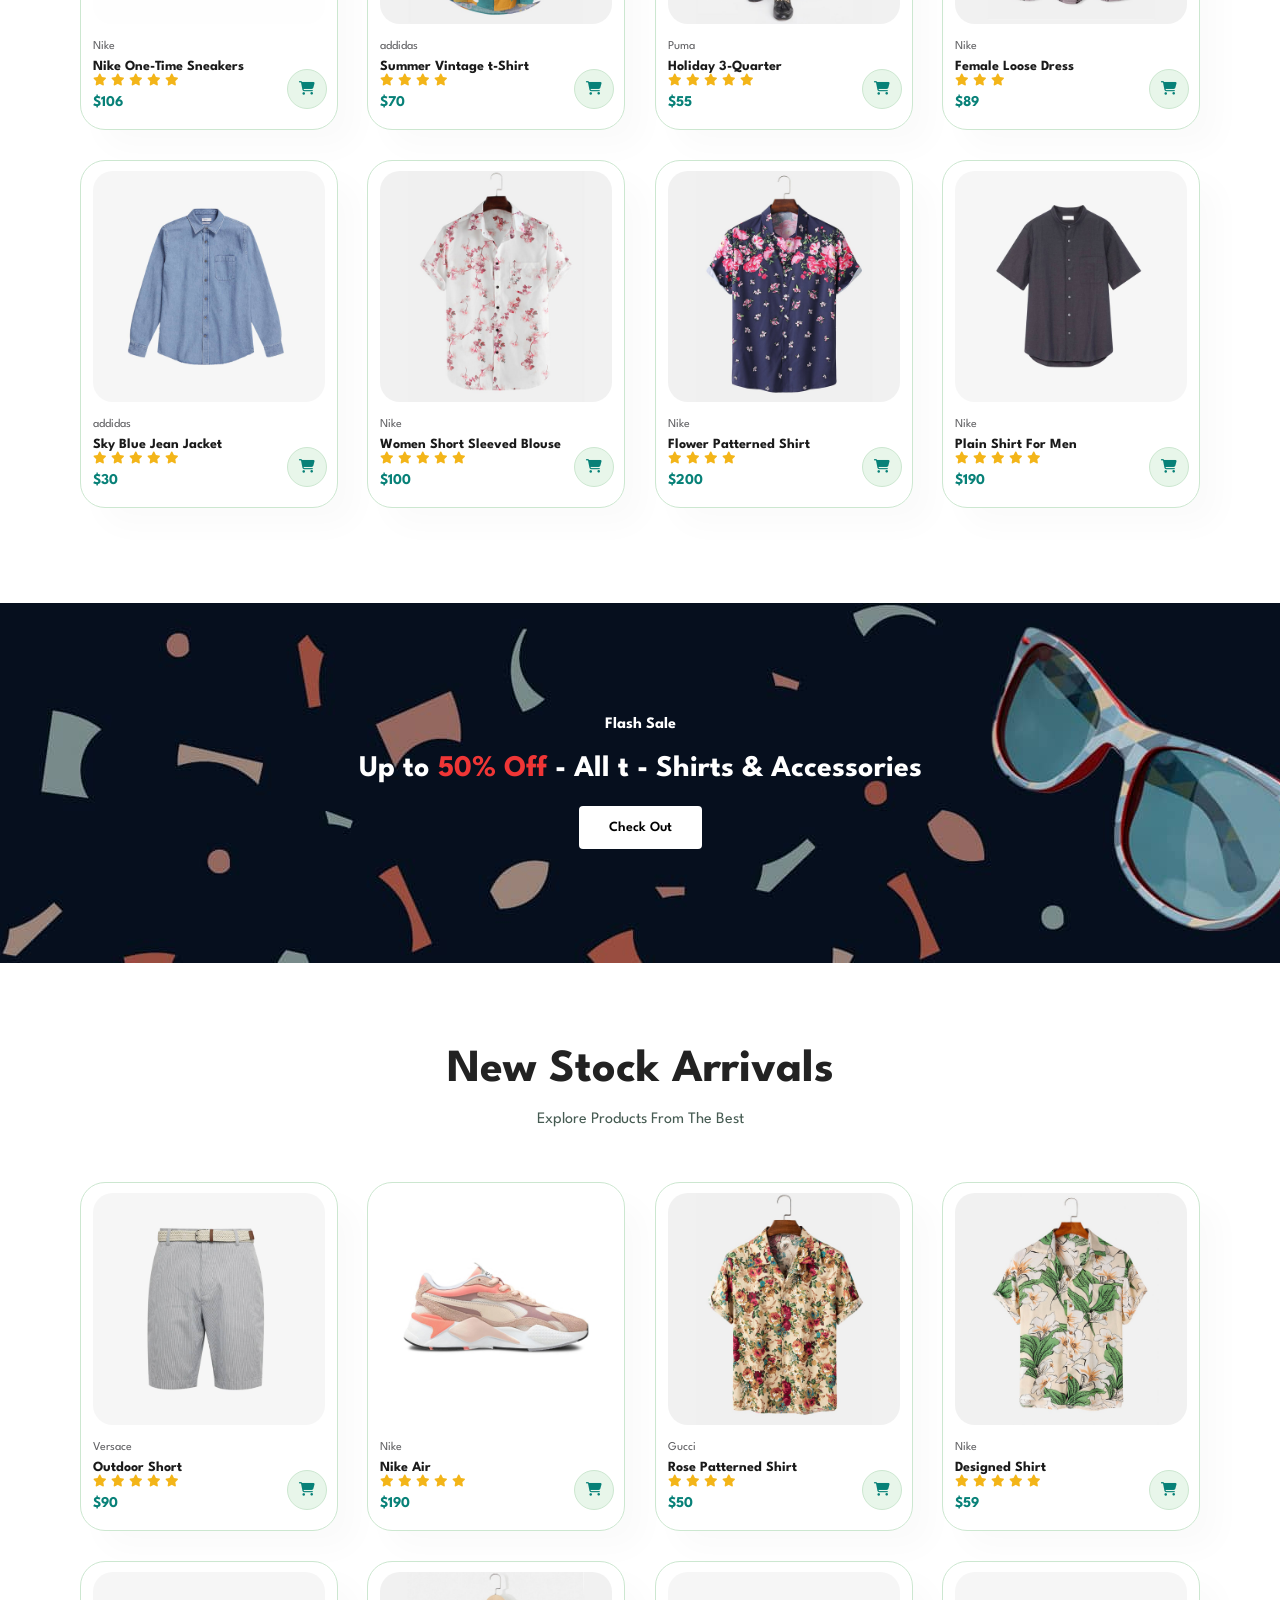
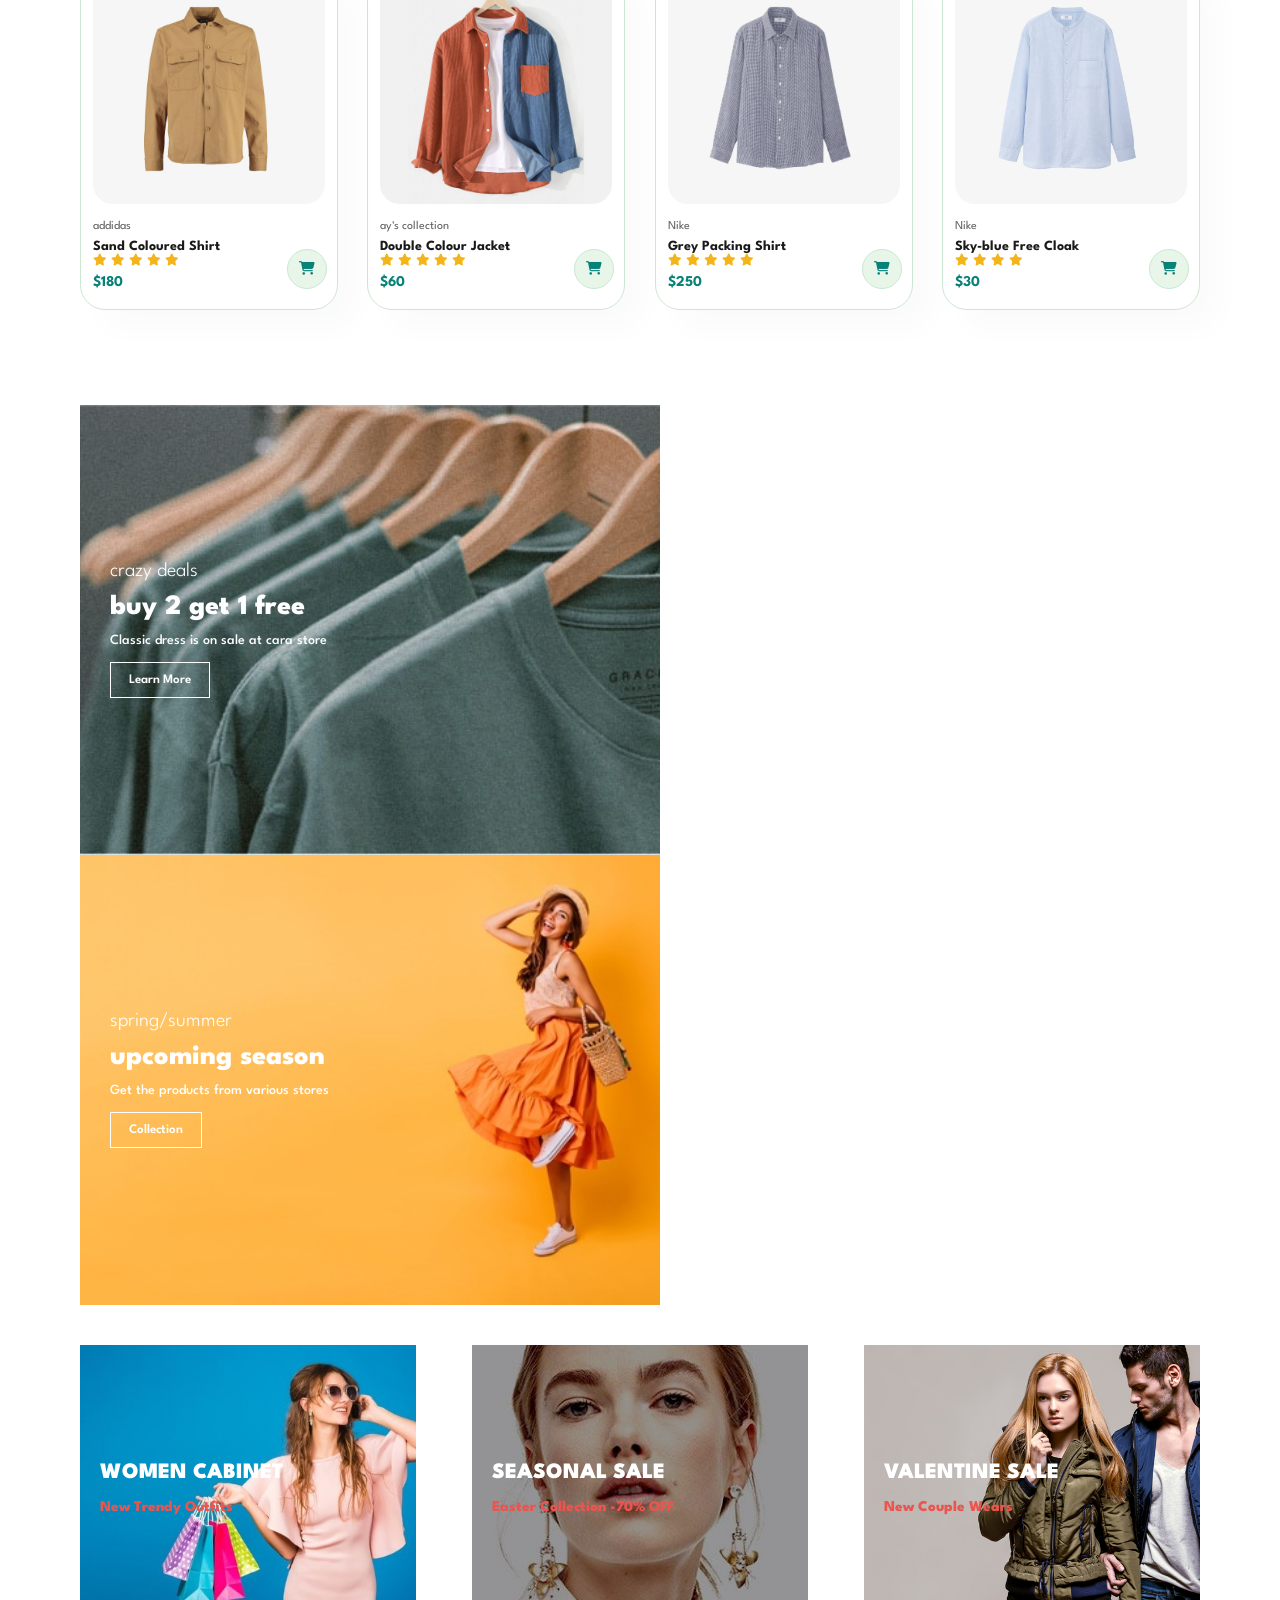
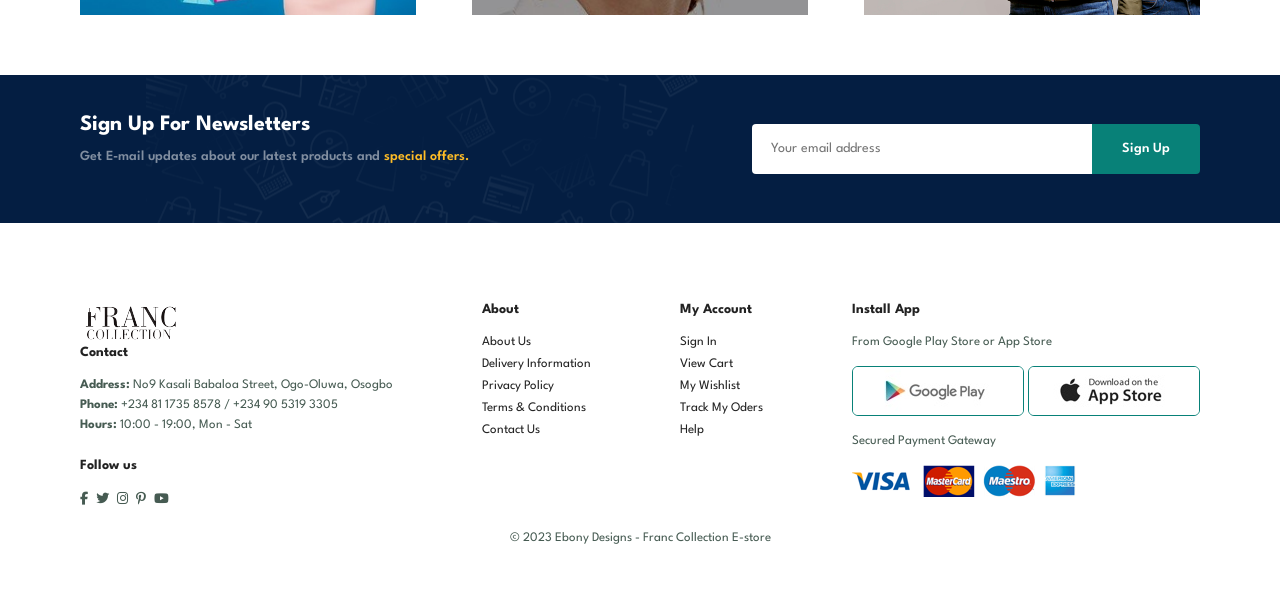
==== commit a4e22c06: "Add files via upload" ====
--- a/index.html
+++ b/index.html
@@ -4,7 +4,9 @@
     <meta charset="UTF-8">
     <meta http-equiv="X-UA-Compatible" content="IE=edge">
     <meta name="viewport" content="width=device-width, initial-scale=1.0">
-    <title>Franc</title>
+    <title>Franc Collection | Fashion & Lifestyle Store</title>
+    <meta name="description" content="Shop trending sneakers, streetwear and accessories at Franc Collection. Exciting deals with up to 90% off.">
+    <link rel="icon" type="image/png" href="img/franc.png">
     <link rel="stylesheet" href="https://cdnjs.cloudflare.com/ajax/libs/font-awesome/6.4.0/css/all.min.css" integrity="sha512-iecdLmaskl7CVkqkXNQ/ZH/XLlvWZOJyj7Yy7tcenmpD1ypASozpmT/E0iPtmFIB46ZmdtAc9eNBvH0H/ZpiBw==" crossorigin="anonymous" referrerpolicy="no-referrer">
     <link rel="stylesheet" href="style.css">
    
@@ -12,7 +14,7 @@
 <body>
 
     <section id="header">
-        <a href="#"><img src="img/franc.png" class="logos" alt="logo"></a>
+        <a href="index.html"><img src="img/franc.png" class="logos" alt="Franc Collection"></a>
 
         <div>
             <ul id="navbar">
@@ -21,13 +23,13 @@
                 <li><a href="blog.html">Blog</a></li>
                 <li><a href="about.html">About Us</a></li>
                 <li><a href="contact.html">Contact Us</a></li>
-                <li id="lg-bag"><a href="cart.html"><i class="fa-solid fa-shopping-bag"></i></a></li>
-                <a href="#" id="close"><i class="fas fa-times"></i></a>
+                <li id="lg-bag"><a href="cart.html" aria-label="View cart"><i class="fa-solid fa-shopping-bag" aria-hidden="true"></i><span class="cart-count">0</span></a></li>
+                <button type="button" id="close" class="icon-btn" aria-label="Close menu"><i class="fas fa-times" aria-hidden="true"></i></button>
             </ul>
         </div>
         <div id="mobile">
-            <a href="cart.html"><i class="fa-solid fa-shopping-bag"></i></a>
-            <i id="bar" class="fas fa-outdent"></i>
+            <a href="cart.html" aria-label="View cart"><i class="fa-solid fa-shopping-bag" aria-hidden="true"></i><span class="cart-count">0</span></a>
+            <button type="button" id="bar" class="icon-btn" aria-label="Open menu"><i class="fas fa-outdent" aria-hidden="true"></i></button>
         </div>
     </section>
 
@@ -36,38 +38,38 @@
         <h2>Exciting deals</h2>
         <h1>On all products</h1>
         <p>Save more with coupons & up to 90% off</p>
-        <button>Shop Now</button>
- 
+        <button type="button" data-nav="store.html">Shop Now</button>
+
     </section>
 
     <section id="feature" class="section-p1">
         <div class="fe-box">
-            <img src="/img/features/f1.png">
+            <img src="img/features/f1.png" alt="">
             <h6> Order Online</h6>
         </div>
         <div class="fe-box">
-            <img src="/img/features/f2.png">
+            <img src="img/features/f2.png" alt="">
             <h6>Fast Delivery</h6>
         </div>
         <div class="fe-box">
-            <img src="/img/features/f3.png">
+            <img src="img/features/f3.png" alt="">
             <h6>Save Cash</h6>
         </div>
         <div class="fe-box">
-            <img src="/img/features/f4.png">
+            <img src="img/features/f4.png" alt="">
             <h6>Promotions</h6>
         </div>
         <div class="fe-box">
-            <img src="/img/features/f5.png">
+            <img src="img/features/f5.png" alt="">
             <h6>Happy Sale</h6>
         </div>
         <div class="fe-box">
-            <img src="/img/features/f6.png">
+            <img src="img/features/f6.png" alt="">
             <h6>24/7 Support</h6>
         </div>
     </section>
 
-    <section id="product1" class="section-p1">
+    <section class="products section-p1">
         <h2>Featured Products</h2>
         <p>Collection Of New And Stylish Designs</p>
         <div class="pro-container">
@@ -85,7 +87,7 @@
                     </div>
                     <h4>$106</h4>
                 </div>
-                <a href="#"><i class="fas fa-shopping-cart cart"></i></a>
+                <button type="button" class="cart" aria-label="Add to cart"><i class="fas fa-shopping-cart" aria-hidden="true"></i></button>
             </div>
             <div class="pro">
                 <img src="img/products/f1.jpg" alt="">
@@ -100,7 +102,7 @@
                       </div>
                     <h4>$70</h4>
                 </div>
-                <a href="#"><i class="fas fa-shopping-cart cart"></i></a>
+                <button type="button" class="cart" aria-label="Add to cart"><i class="fas fa-shopping-cart" aria-hidden="true"></i></button>
             </div>
             <div class="pro">
                 <img src="img/products/f7.jpg" alt="">
@@ -116,7 +118,7 @@
                     </div>
                     <h4>$55</h4>
                 </div>
-                <a href="#"><i class="fas fa-shopping-cart cart"></i></a>
+                <button type="button" class="cart" aria-label="Add to cart"><i class="fas fa-shopping-cart" aria-hidden="true"></i></button>
             </div>
             <div class="pro">
                 <img src="img/products/f8.jpg" alt="">
@@ -130,7 +132,7 @@
                     </div>
                     <h4>$89</h4>
                 </div>
-                <a href="#"><i class="fas fa-shopping-cart cart"></i></a>
+                <button type="button" class="cart" aria-label="Add to cart"><i class="fas fa-shopping-cart" aria-hidden="true"></i></button>
             </div>
             <div class="pro">
                 <img src="img/products/n5.jpg" alt="">
@@ -146,7 +148,7 @@
                     </div>
                     <h4>$30</h4>
                 </div>
-                <a href="#"><i class="fas fa-shopping-cart cart"></i></a>
+                <button type="button" class="cart" aria-label="Add to cart"><i class="fas fa-shopping-cart" aria-hidden="true"></i></button>
             </div>
             <div class="pro">
                 <img src="img/products/f4.jpg" alt="">
@@ -162,7 +164,7 @@
                     </div>
                     <h4>$100</h4>
                 </div>
-                <a href="#"><i class="fas fa-shopping-cart cart"></i></a>
+                <button type="button" class="cart" aria-label="Add to cart"><i class="fas fa-shopping-cart" aria-hidden="true"></i></button>
             </div>
             <div class="pro">
                 <img src="img/products/n7.jpg" alt="">
@@ -177,7 +179,7 @@
                     </div>
                     <h4>$200</h4>
                 </div>
-                <a href="#"><i class="fas fa-shopping-cart cart"></i></a>
+                <button type="button" class="cart" aria-label="Add to cart"><i class="fas fa-shopping-cart" aria-hidden="true"></i></button>
             </div>
             <div class="pro">
                 <img src="img/products/n8.jpg" alt="">
@@ -193,7 +195,7 @@
                     </div>
                     <h4>$190</h4>
                 </div>
-                <a href="#"><i class="fas fa-shopping-cart cart"></i></a>
+                <button type="button" class="cart" aria-label="Add to cart"><i class="fas fa-shopping-cart" aria-hidden="true"></i></button>
             </div>
         </div>
     </section>
@@ -202,10 +204,10 @@
 
         <h4>Flash Sale</h4>
         <h2>Up to <span>50% Off</span> - All t - Shirts & Accessories</h2>
-        <button class="normal">Check Out</button>
+        <button type="button" class="normal" data-nav="store.html">Check Out</button>
     </section>
     
-    <section id="product1" class="section-p1">
+    <section class="products section-p1">
         <h2>New Stock Arrivals</h2>
         <p>Explore Products From The Best </p>
         <div class="pro-container">
@@ -223,7 +225,7 @@
                     </div>
                     <h4>$90</h4>
                 </div>
-                <a href="#"><i class="fas fa-shopping-cart cart"></i></a>
+                <button type="button" class="cart" aria-label="Add to cart"><i class="fas fa-shopping-cart" aria-hidden="true"></i></button>
             </div>
             <div class="pro">
                 <img src="img/products/b1.jpg" alt="">
@@ -239,7 +241,7 @@
                     </div>
                     <h4>$190</h4>
                 </div>
-                <a href="#"><i class="fas fa-shopping-cart cart"></i></a>
+                <button type="button" class="cart" aria-label="Add to cart"><i class="fas fa-shopping-cart" aria-hidden="true"></i></button>
             </div>
             <div class="pro">
                 <img src="img/products/b2.jpg" alt="">
@@ -254,7 +256,7 @@
                     </div>
                     <h4>$50</h4>
                 </div>
-                <a href="#"><i class="fas fa-shopping-cart cart"></i></a>
+                <button type="button" class="cart" aria-label="Add to cart"><i class="fas fa-shopping-cart" aria-hidden="true"></i></button>
             </div>
             <div class="pro">
                 <img src="img/products/b3.jpg" alt="">
@@ -270,7 +272,7 @@
                     </div>
                     <h4>$59</h4>
                 </div>
-                <a href="#"><i class="fas fa-shopping-cart cart"></i></a>
+                <button type="button" class="cart" aria-label="Add to cart"><i class="fas fa-shopping-cart" aria-hidden="true"></i></button>
             </div>
             <div class="pro">
                 <img src="img/products/b4.jpg" alt="">
@@ -286,7 +288,7 @@
                     </div>
                     <h4>$180</h4>
                 </div>
-                <a href="#"><i class="fas fa-shopping-cart cart"></i></a>
+                <button type="button" class="cart" aria-label="Add to cart"><i class="fas fa-shopping-cart" aria-hidden="true"></i></button>
             </div>
             <div class="pro">
                 <img src="img/products/b5.jpg" alt="">
@@ -302,7 +304,7 @@
                     </div>
                     <h4>$60</h4>
                 </div>
-                <a href="#"><i class="fas fa-shopping-cart cart"></i></a>
+                <button type="button" class="cart" aria-label="Add to cart"><i class="fas fa-shopping-cart" aria-hidden="true"></i></button>
             </div>
             <div class="pro">
                 <img src="img/products/b7.jpg" alt="">
@@ -318,7 +320,7 @@
                     </div>
                     <h4>$250</h4>
                 </div>
-                <a href="#"><i class="fas fa-shopping-cart cart"></i></a>
+                <button type="button" class="cart" aria-label="Add to cart"><i class="fas fa-shopping-cart" aria-hidden="true"></i></button>
             </div>
             <div class="pro">
                 <img src="img/products/b8.jpg" alt="">
@@ -333,7 +335,7 @@
                     </div>
                     <h4>$30</h4>
                 </div>
-                <a href="#"><i class="fas fa-shopping-cart cart"></i></a>
+                <button type="button" class="cart" aria-label="Add to cart"><i class="fas fa-shopping-cart" aria-hidden="true"></i></button>
             </div>
         </div>
     </section>
@@ -343,13 +345,13 @@
             <h4>crazy deals</h4>
             <h2>buy 2 get 1 free</h2>
             <span>Classic dress is on sale at cara store</span>
-            <button class="white">Learn More</button>
+            <button type="button" class="white" data-nav="store.html">Learn More</button>
         </div>
          <div class="banner-box banner-box2">
             <h4>spring/summer</h4>
             <h2>upcoming season</h2>
             <span>Get the products from various stores </span>
-            <button class="white">Collection</button>
+            <button type="button" class="white" data-nav="store.html">Collection</button>
         </div>
     </section>
 
@@ -373,15 +375,15 @@
             <h4>Sign Up For Newsletters</h4>
             <p>Get E-mail updates about our latest products and <span>special offers.</span></p>
         </div>
-        <div class="form">
-            <input type="text" placeholder="Your email address">
-            <button  class="normal">Sign Up</button>
-        </div>
+        <form class="form" data-newsletter-form novalidate>
+            <input type="email" placeholder="Your email address" aria-label="Email address" required>
+            <button type="submit" class="normal">Sign Up</button>
+        </form>
     </section>
 
     <footer class="section-p1">
         <div class="col">
-            <img src="img/franc.png" alt="">
+            <img src="img/franc.png" alt="Franc Collection">
             <h4>Contact</h4>
             <p><strong>Address:</strong> No9 Kasali Babaloa Street, Ogo-Oluwa, Osogbo</p>
             <p><strong>Phone:</strong> +234 81 1735 8578 / +234 90 5319 3305</p>
@@ -389,28 +391,28 @@
             <div class="follow">
                 <h4>Follow us</h4>
                 <div class="icon">
-                    <i class="fab fa-facebook-f"></i>
-                    <i class="fab fa-twitter"></i>
-                    <i class="fab fa-instagram"></i>
-                    <i class="fab fa-pinterest-p"></i>
-                    <i class="fab fa-youtube"></i>
+                    <a href="#" aria-label="Facebook"><i class="fab fa-facebook-f" aria-hidden="true"></i></a>
+                    <a href="#" aria-label="Twitter"><i class="fab fa-twitter" aria-hidden="true"></i></a>
+                    <a href="#" aria-label="Instagram"><i class="fab fa-instagram" aria-hidden="true"></i></a>
+                    <a href="#" aria-label="Pinterest"><i class="fab fa-pinterest-p" aria-hidden="true"></i></a>
+                    <a href="#" aria-label="YouTube"><i class="fab fa-youtube" aria-hidden="true"></i></a>
                 </div>
             </div>
         </div>
 
         <div class="col">
             <h4>About</h4>
-            <a href="#">About Us</a>
+            <a href="about.html">About Us</a>
             <a href="#">Delivery Information</a>
             <a href="#">Privacy Policy</a>
             <a href="#">Terms & Conditions</a>
-            <a href="#">Contact Us</a>
+            <a href="contact.html">Contact Us</a>
         </div>
 
         <div class="col">
             <h4>My Account</h4>
             <a href="#">Sign In</a>
-            <a href="#">View Cart</a>
+            <a href="cart.html">View Cart</a>
             <a href="#">My Wishlist</a>
             <a href="#">Track My Oders</a>
             <a href="#">Help</a>
@@ -420,11 +422,11 @@
             <h4>Install App</h4>
             <p>From Google Play Store or App Store</p>
             <div class="row">
-                <img src="img/pay/play.jpg" alt="">
-                <img src="img/pay/app.jpg" alt="">
+                <img src="img/pay/play.jpg" alt="Get it on Google Play">
+                <img src="img/pay/app.jpg" alt="Download on the App Store">
             </div>
             <p>Secured Payment Gateway</p> 
-            <img class="logo" src="img/pay/pay.png" alt="">
+            <img class="logo" src="img/pay/pay.png" alt="Accepted payment methods">
         </div>
         
         <div class="copyright">
--- a/style.css
+++ b/style.css
@@ -131,6 +131,44 @@
     display: none;
 }
 
+.icon-btn{
+    background: none;
+    border: none;
+    padding: 0;
+    margin: 0;
+    cursor: pointer;
+    font: inherit;
+    color: inherit;
+    -webkit-appearance: none;
+    appearance: none;
+}
+
+#lg-bag a,
+#mobile a{
+    position: relative;
+    display: inline-flex;
+}
+
+.cart-count{
+    position: absolute;
+    top: -8px;
+    right: -10px;
+    min-width: 16px;
+    height: 16px;
+    padding: 0 3px;
+    border-radius: 50px;
+    background-color: #088178;
+    color: #fff;
+    font-size: 10px;
+    font-weight: 700;
+    line-height: 16px;
+    text-align: center;
+}
+
+.cart-count[hidden]{
+    display: none;
+}
+
 /* Home Page */
 #hero{
     background-image: url("img/cover.png");
@@ -220,18 +258,18 @@
     background-color: #ffe5f7;
 }
 
-#product1{
+.products{
     text-align: center;
 }
 
-#product1 .pro-container{
+.products .pro-container{
     display: flex;
     justify-content: space-between;
     padding-top: 20px;
     flex-wrap: wrap;
 }
 
-#product1 .pro{
+.products .pro{
     width: 23%;
     min-width: 250px;
     padding: 10px 12px;
@@ -244,45 +282,45 @@
     position: relative;
 }
 
-#product1 .pro:hover{
+.products .pro:hover{
     box-shadow: 20px 20px 30px rgba(0, 0, 0, 0.06);
 }
 
-#product1 .pro img{
+.products .pro img{
     width: 100%;
     border-radius: 20px;
 }
 
-#product1 .pro .des{
+.products .pro .des{
     text-align: start;
     padding: 10px 0;
 }
 
-#product1 .pro .des span{
+.products .pro .des span{
     color: #606063;
     font-size: 12px;
 
 }
 
-#product1 .pro .des h5{
+.products .pro .des h5{
     padding-top: 7px;
     color: #1a1a1a;
     font-size: 14px;
 }
 
-#product1 .pro .des i {
+.products .pro .des i {
     font-size: 12px;
     color: rgb(243, 181, 25);
 }
 
-#product1 .pro .des h4{
+.products .pro .des h4{
     padding-top: 7px;
     font-size: 15px;
     font-weight: 700;
     color: #088178;
 }
 
-#product1 .pro .cart{
+.products .pro .cart{
     width: 40px;
     height: 40px;
     line-height: 40px;
@@ -290,9 +328,21 @@
     background-color: #e8f6ea;
     color: #088178;
     border: 1px solid #cce7d0;
+    padding: 0;
+    font-size: 14px;
+    cursor: pointer;
+    -webkit-appearance: none;
+    appearance: none;
+    transition: 0.2s ease;
     position: absolute;
     bottom: 20px;
     right: 10px;
+}
+
+.products .pro .cart.added{
+    background-color: #088178;
+    color: #fff;
+    border-color: #088178;
 }
 
 #banner{
@@ -506,6 +556,10 @@
     margin-top: 20px;
 }
 
+footer .follow a{
+    text-decoration: none;
+}
+
 footer .follow i{
     color: #465b52;
     padding-right: 4px;
@@ -718,6 +772,15 @@
     padding-left: 40px;
 }
 
+#about-head blockquote{
+    margin: 15px 0 0 0;
+    padding: 15px 20px;
+    border-left: 3px solid #088178;
+    background-color: #f6f6f6;
+    font-style: italic;
+    color: #465b52;
+}
+
 #about-app{
     text-align: center;
 }
@@ -847,6 +910,40 @@
 
 #cart{
     overflow-x: auto;
+}
+
+#cart table td .icon-btn{
+    font-size: 16px;
+    color: #ef3636;
+}
+
+#cart table td .icon-btn:hover{
+    color: #c92222;
+}
+
+#cart-empty{
+    text-align: center;
+    padding: 20px 0;
+}
+
+#cart-empty a{
+    color: #088178;
+    font-weight: 600;
+}
+
+.form-msg{
+    width: 100%;
+    font-size: 13px;
+    font-weight: 600;
+    margin-top: 8px;
+}
+
+.form-msg.success{
+    color: #088178;
+}
+
+.form-msg.error{
+    color: #ef3636;
 }
 
 #cart table{
@@ -1028,11 +1125,11 @@
     margin: 15px 15px;
     }
     
-    #product1 .pro-container {
+    .products .pro-container {
     justify-content: center;
     }
 
-    #product1 .pro{
+    .products .pro{
         margin: 15px;
     }
 
@@ -1091,7 +1188,7 @@
         width: 155px;
         margin: 0 0 15px 0;
     }
-    #product1 .pro{
+    .products .pro{
         width: 100%;
     }
     #banner{
